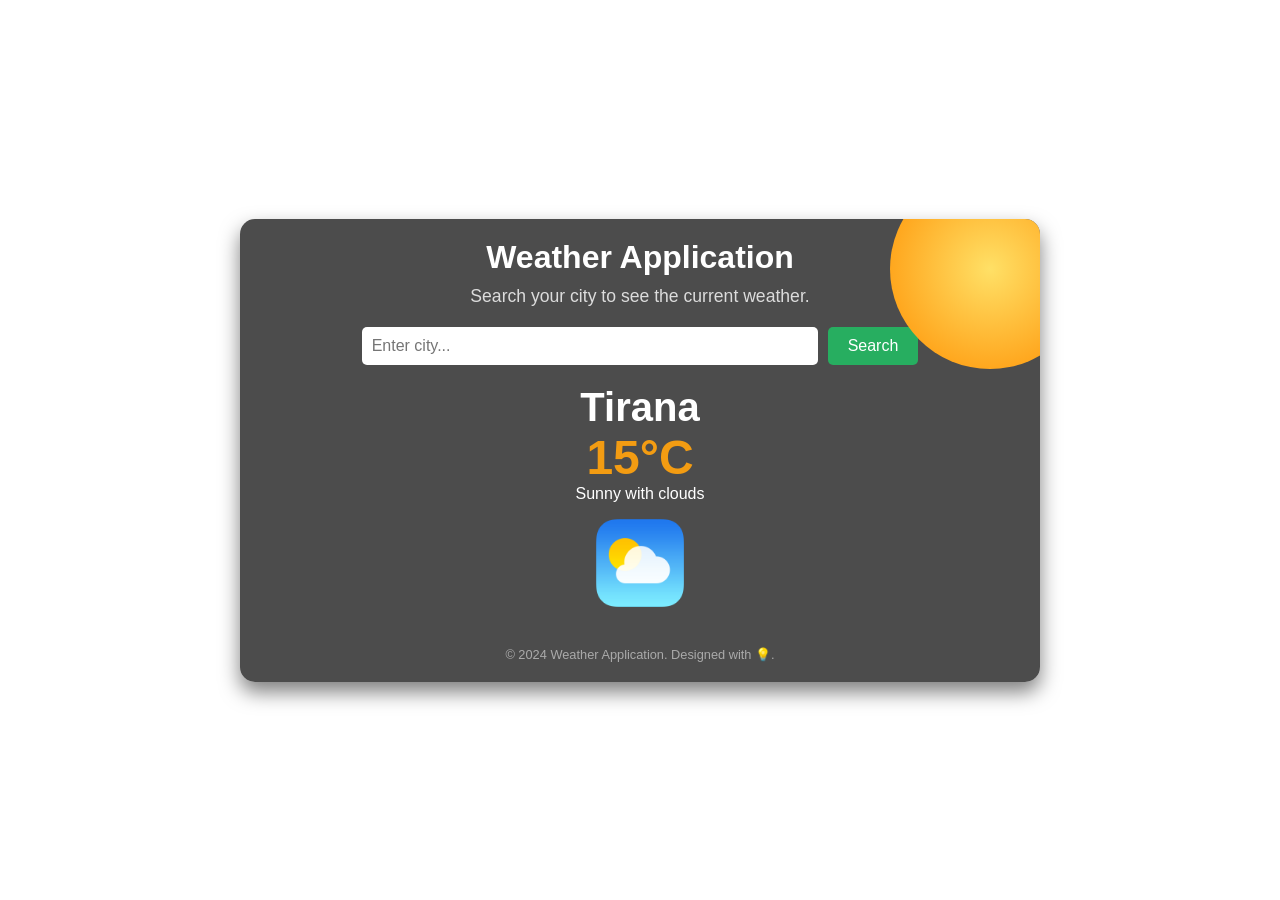
==== index.html @ a647b98b "Initial commit for Weather-App" ====
<!DOCTYPE html>
<html lang="en">
<head>
    <meta charset="UTF-8">
    <meta name="viewport" content="width=device-width, initial-scale=1.0">
    <title>Weather Application</title>
    <link rel="stylesheet" href="styles.css">
</head>
<body>
    <div id="app-container" class="sunny-bg">
        <header>
            <h1>Weather Application</h1>
            <p>Search your city to see the current weather.</p>
        </header>
        <div class="search-container">
            <input type="text" id="city-input" placeholder="Enter city...">
            <button id="search-btn">Search</button>
        </div>
        <main>
            <div class="weather-display">
                <h2 id="city-name">Tirana</h2>
                <h3 id="temperature">15°C</h3>
                <p id="weather-description">Sunny with clouds</p>
                <img id="weather-icon" src="weatherlogo.png" alt="Weather Icon">
            </div>
        </main>
        <footer>
            <p>&copy; 2024 Weather Application. Designed with 💡.</p>
        </footer>
    </div>
    <script src="script.js"></script>
</body>
</html>
---- styles.css ----
/* General Reset */
* {
    margin: 0;
    padding: 0;
    box-sizing: border-box;
}

body {
    font-family: 'Arial', sans-serif;
    color: #fff;
    display: flex;
    justify-content: center;
    align-items: center;
    min-height: 100vh;
    overflow: hidden;
}

/* Background Animations */
.sunny-bg {
    background: linear-gradient(to top, #ffdd7e, #ffbb33);
    position: relative;
    overflow: hidden;
}

.sunny-bg::before {
    content: "";
    position: absolute;
    top: -50px;
    right: -50px;
    width: 200px;
    height: 200px;
    background: radial-gradient(circle, #ffe066, #ff8f00);
    border-radius: 50%;
    animation: sun-move 8s infinite alternate;
}

@keyframes sun-move {
    0% {
        transform: translate(0, 0);
    }
    100% {
        transform: translate(50px, 50px);
    }
}

.rainy-bg {
    background: linear-gradient(to bottom, #4a90e2, #22313f);
    position: relative;
    overflow: hidden;
}

.rainy-bg::after {
    content: "";
    position: absolute;
    top: 0;
    left: 50%;
    width: 2px;
    height: 100px;
    background: #a4c6f7;
    animation: rain-drop 0.5s infinite;
}

@keyframes rain-drop {
    0% {
        transform: translateY(-50px);
        opacity: 1;
    }
    100% {
        transform: translateY(100vh);
        opacity: 0;
    }
}

.cloudy-bg {
    background: linear-gradient(to top, #bdc3c7, #2c3e50);
    position: relative;
    overflow: hidden;
}

.cloudy-bg::after {
    content: "";
    position: absolute;
    top: 10%;
    left: 5%;
    width: 200px;
    height: 100px;
    background: rgba(255, 255, 255, 0.8);
    border-radius: 50%;
    animation: cloud-move 10s infinite linear;
}

@keyframes cloud-move {
    0% {
        transform: translateX(0);
    }
    100% {
        transform: translateX(120vw);
    }
}

.snowy-bg {
    background: linear-gradient(to bottom, #d7e1ec, #3b6978);
    position: relative;
    overflow: hidden;
}

.snowy-bg::after {
    content: "";
    position: absolute;
    top: 0;
    left: 50%;
    width: 5px;
    height: 5px;
    background: white;
    border-radius: 50%;
    animation: snow-fall 1.5s infinite;
}

@keyframes snow-fall {
    0% {
        transform: translateY(0);
        opacity: 1;
    }
    100% {
        transform: translateY(100vh);
        opacity: 0;
    }
}

/* App Container */
#app-container {
    width: 80%;
    max-width: 800px;
    padding: 20px;
    background: rgba(0, 0, 0, 0.7);
    border-radius: 15px;
    box-shadow: 0px 10px 20px rgba(0, 0, 0, 0.5);
    text-align: center;
    transition: background 0.5s ease-in-out;
}

/* Header */
header h1 {
    font-size: 2rem;
    margin-bottom: 10px;
}

header p {
    font-size: 1.1rem;
    color: #dcdcdc;
}

/* Search Box */
.search-container {
    display: flex;
    justify-content: center;
    gap: 10px;
    margin: 20px 0;
}

.search-container input {
    padding: 10px;
    width: 60%;
    border: none;
    border-radius: 5px;
    font-size: 1rem;
}

.search-container button {
    padding: 10px 20px;
    background-color: #27ae60;
    color: white;
    border: none;
    border-radius: 5px;
    cursor: pointer;
    font-size: 1rem;
}

.search-container button:hover {
    background-color: #2ecc71;
}

/* Weather Display */
.weather-display {
    margin-top: 20px;
}

.weather-display h2 {
    font-size: 2.5rem;
}

.weather-display h3 {
    font-size: 3rem;
    color: #f39c12;
}

.weather-display img {
    width: 100px;
    height: 100px;
    margin-top: 10px;
}

/* Footer */
footer {
    margin-top: 30px;
    font-size: 0.8rem;
    color: #aaa;
}
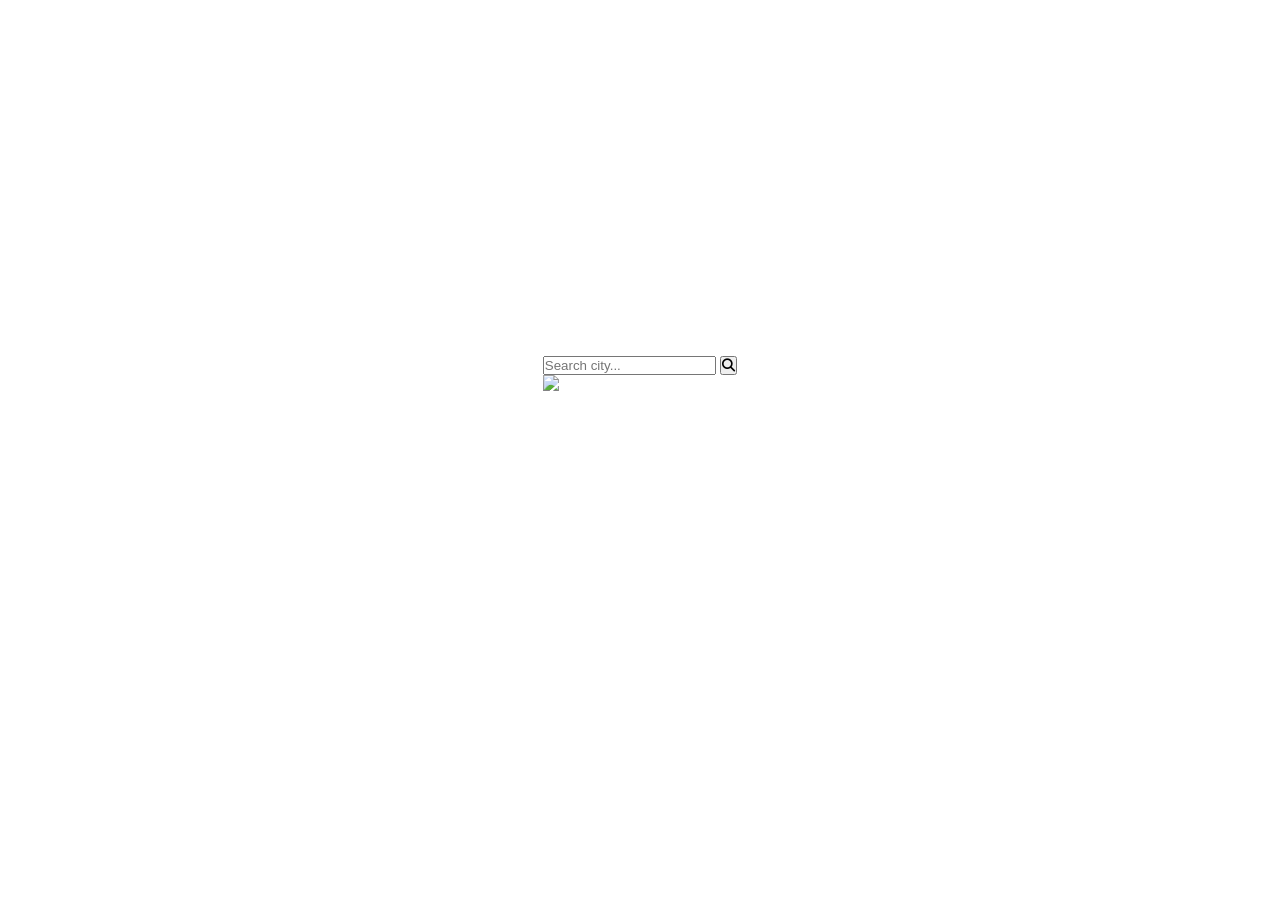
==== commit b57e7550: "Update index.html" ====
--- a/index.html
+++ b/index.html
@@ -1,33 +1,97 @@
 <!DOCTYPE html>
 <html lang="en">
 <head>
-    <meta charset="UTF-8">
-    <meta name="viewport" content="width=device-width, initial-scale=1.0">
-    <title>Weather Application</title>
+    <meta charset="UTF-8" />
+    <meta name="viewport" content="width=device-width, initial-scale=1.0"/>
+    <title>Weather App</title>
+
     <link rel="stylesheet" href="styles.css">
+
+    <link
+        rel="stylesheet"
+        href="https://cdnjs.cloudflare.com/ajax/libs/font-awesome/6.5.1/css/all.min.css"
+    />
 </head>
-<body>
-    <div id="app-container" class="sunny-bg">
-        <header>
-            <h1>Weather Application</h1>
-            <p>Search your city to see the current weather.</p>
-        </header>
-        <div class="search-container">
-            <input type="text" id="city-input" placeholder="Enter city...">
-            <button id="search-btn">Search</button>
+<body class="clear">
+
+    <div class="overlay"></div>
+
+    <div class="weather-card">
+
+        <div class="top-section">
+
+            <div class="location-info">
+                <h1 id="city-name">London</h1>
+                <p id="date">Tuesday, May 20</p>
+            </div>
+
+            <div class="search-box">
+                <input
+                    type="text"
+                    id="city-input"
+                    placeholder="Search city..."
+                >
+
+                <button id="search-btn">
+                    <i class="fa-solid fa-magnifying-glass"></i>
+                </button>
+            </div>
+
         </div>
-        <main>
-            <div class="weather-display">
-                <h2 id="city-name">Tirana</h2>
-                <h3 id="temperature">15°C</h3>
-                <p id="weather-description">Sunny with clouds</p>
-                <img id="weather-icon" src="weatherlogo.png" alt="Weather Icon">
+
+        <div class="main-weather">
+
+            <div class="temperature-section">
+
+                <img
+                    id="weather-icon"
+                    src=""
+                    alt="Weather Icon"
+                >
+
+                <h2 id="temperature">21°C</h2>
+
+                <p id="weather-description">
+                    Clear Sky
+                </p>
+
             </div>
-        </main>
-        <footer>
-            <p>&copy; 2024 Weather Application. Designed with 💡.</p>
-        </footer>
+
+            <div class="weather-details">
+
+                <div class="detail-card">
+                    <span>Humidity</span>
+                    <h3 id="humidity">60%</h3>
+                </div>
+
+                <div class="detail-card">
+                    <span>Wind</span>
+                    <h3 id="wind">12 km/h</h3>
+                </div>
+
+                <div class="detail-card">
+                    <span>Feels Like</span>
+                    <h3 id="feels-like">19°C</h3>
+                </div>
+
+                <div class="detail-card">
+                    <span>Pressure</span>
+                    <h3 id="pressure">1012 hPa</h3>
+                </div>
+
+            </div>
+
+        </div>
+
+        <div class="forecast-container" id="forecast-container">
+
+        </div>
+
     </div>
+
+    <div class="loader" id="loader"></div>
+
     <script src="script.js"></script>
+
 </body>
 </html>
